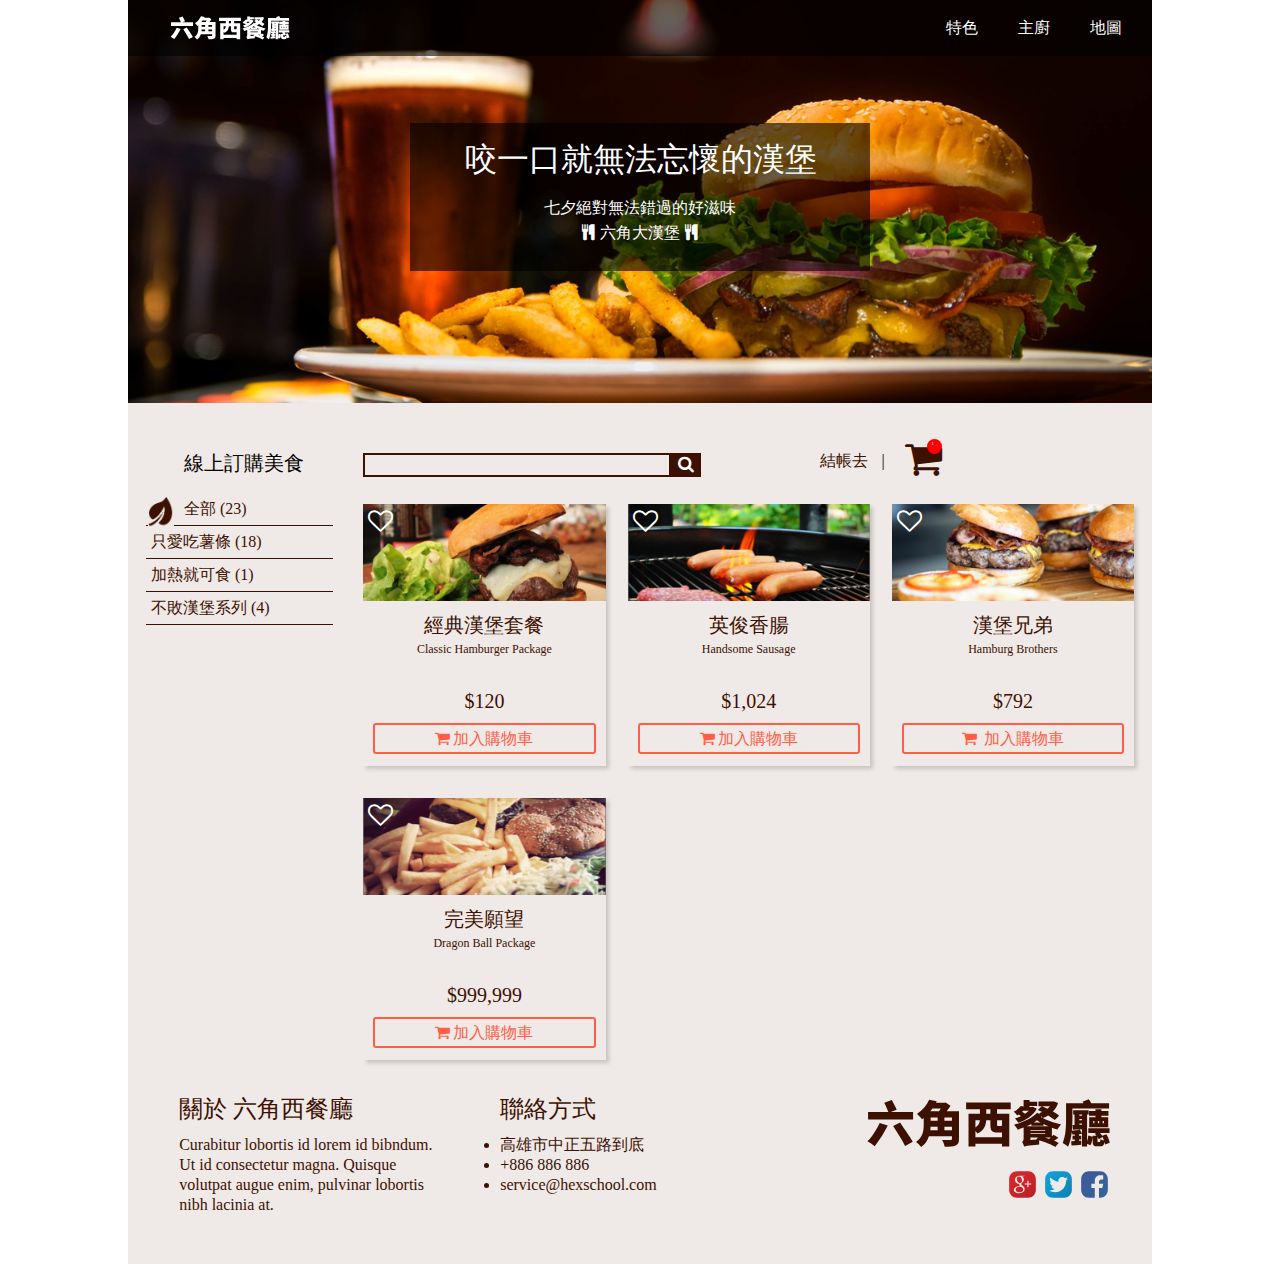
==== cart.html @ 8eec3bbd "updata origin file" ====
<!DOCTYPE html>
<html lang="en">
  <head>
    <meta charset="UTF-8">
    <title>六角西餐廳</title>
    <meta name="viewport" content="width=device-width, user-scalable=no, initial-scale=1.0, maximum-scale=1.0, minimum-scale=1.0">
    <meta http-equiv="X-UA-Compatible" content="IE=edge">
    <link rel="shortcut icon" href="img/favicon.ico">
    <meta name="description" content="咬一口就無法忘懷的漢堡" >
    <meta name="keywords"  content="漢堡,六角西餐廳,六角,西餐廳,咬一口," >
    <meta property="og:title" content="六角西餐廳" />
    <meta property="og:description" content="咬一口就無法忘懷的漢堡" />
    <meta property="og:type" content="website" />
    <meta property="og:url" content="http://www.Bitmap.com.tw" />
    <meta property="og:image" content="img/Bitmap.png" />
    <meta property="og:site_name" content="六角西餐廳" />
    <meta property="og:locale" content="zh_TW" />
    <link rel="stylesheet" href="css/pure-min.css">
    <link rel="stylesheet" href="css/font-awesome-4.7.0/css/font-awesome.min.css">
    <link rel="stylesheet" href="css/cssReset.css">
    <link rel="stylesheet" href="css/style.css">
    <script src="js/jquery-3.1.1.min.js"></script>
    <script src="js/all.js"></script>
  </head>
  <body class="js-mobileMenu-show">
    <div class="wrap">
      <div class="header">
        <div class="topbar">
          <h1 class="logo"><a href="#">六角西餐廳</a></h1>
          <a class="mobileMenu js-mobileMenu" href="#">
            <i class="fa fa-bars" aria-hidden="true"></i>
          </a>
          <ul class="menu">
            <li><a href="#">特色</a></li>
            <li><a href="#">主廚</a></li>
            <li><a href="#">地圖</a></li>
          </ul>
        </div>
        <div class="slogan">
          <ul>
            <li><h2>咬一口</h2></li>
            <li><h2>就無法忘懷的漢堡</h2></li>
          </ul>
          <div class="clearfix"></div>
          <p>七夕絕對無法錯過的好滋味</p>
          <p><i class="fa fa-cutlery" aria-hidden="true"></i>六角大漢堡<i class="fa fa-cutlery" aria-hidden="true"></i></p>
        </div>
      </div>
      <div class="main">
        <div class="sidebar">
          <h3><img src="img/leaf.png" alt="">線上訂購美食</h3>
          
          <ul>
            <li>
              <a href="">全部 (23)</a>
              <a href="">只愛吃薯條 (18)</a>
              <a href="">加熱就可食 (1)</a>
              <a href="">不敗漢堡系列 (4)</a>
            </li>
          </ul>
        </div>
        <div class="commodity">
          <div class="toolsBar">
            <form  action="#"  accept-charset="utf-8">
              <input type="search" name="" value="" placeholder="">
              <input type="submit" name="" value="&#xF002" style="font-family:Arial, FontAwesome">
            </form>
            <ul>
              <li><a href="#">結帳去</a></li>
              <li>|</li>
              <li>
              <a href="#" class="cartBtn">
<span class="count">1</span>
              <i class="fa fa-shopping-cart" aria-hidden="true"></i>
              </a>
            </li>
            </ul>
            <div class="clearfix"></div>
          </div>
          <div class="listView">
            <ul>
              <li>
                <ul class="product ">
                  <a class="like js-like" href="#"><i class="fa fa-heart-o" aria-hidden="true"></i></a>
                  <li><img src="img/product_1.png" alt="">
                  </li>
                  <li><h2>經典漢堡套餐</h2>
                    <p>Classic Hamburger Package</p>
                    </li><li class="product Line"></li>
                    <li><h3>$120</h3></li>
                    <li><a class="inCart" href="#"><i class="fa fa-shopping-cart" aria-hidden="true"></i>加入購物車</a></li>
                  </ul>
                </li>
                <li>
                  <ul class="product ">
                    <a class="like js-like" href="#"><i class="fa fa-heart-o" aria-hidden="true"></i></a>
                    <li><img src="img/product_2.png" alt=""></li>
                    <li><h2>英俊香腸</h2>
                      <p>Handsome Sausage</p>
                      </li><li class="product Line"></li>
                      <li><h3>$1,024</h3></li>
                      <li><a class="inCart" href="#"><i class="fa fa-shopping-cart" aria-hidden="true"></i>加入購物車</a></li>
                    </ul>
                    <div class="clearfix"></div>
                  </li>
                  <li>
                    
                    <ul class="product ">
                      <a class="like js-like" href="#"><i class="fa fa-heart-o" aria-hidden="true"></i></a>
                      <li><img src="img/product_3.png" alt=""></li>
                      <li><h2>漢堡兄弟</h2>
                        <p>Hamburg Brothers</p>
                        </li><li class="product Line"></li>
                        <li><h3>$792</h3></li>
                        <li><a class="inCart" href="#"><i class="fa fa-shopping-cart" aria-hidden="true"></i> 加入購物車</a></li>
                      </ul>
                    </li>
                    <li>
                      <ul class="product ">
                        <a class="like js-like" href="#"><i class="fa fa-heart-o" aria-hidden="true"></i></a>
                        <li><img src="img/product_4.png" alt=""></li>
                        <li><h2>完美願望</h2>
                          <p>Dragon Ball Package</p>
                          </li><li class="product Line"></li>
                          <li><h3>$999,999</h3></li>
                          <li><a class="inCart" href="#"><i class="fa fa-shopping-cart" aria-hidden="true"></i>加入購物車</a></li>
                        </ul>
                      </li>
                    </ul>
                  </div>
                </div>
                <div class="clearfix"></div>
                <div class="footer">
                  <ul class="connection">
                    <li>
                      <h2>關於 六角西餐廳</h2>
                      <p>Curabitur lobortis id lorem id bibndum. Ut id consectetur magna. Quisque volutpat augue enim, pulvinar lobortis nibh lacinia at. </p>
                    </li>
                    <li>
                      <h2>聯絡方式</h2>
                      <ul>
                        <li>高雄市中正五路到底</li>
                        <li>+886 886 886</li>
                        <li>service@hexschool.com</li>
                      </ul>
                    </li>
                  </ul>
                  <h2 class="logo2"><a href="#">六角西餐廳</a></h2>
                  <ul class="link">
                    <li><a href="#"><img src="img/icon_Google_plus.svg" alt=""></a></li>
                    <li><a href="#"><img src="img/icon_Twitter.svg" alt=""></a></li>
                    <li><a href="#"><img src="img/icon_facebook.svg" alt=""></a></li>
                  </ul>
                  <div class="clearfix">
                  </div>
                </div>
              </div>
              
            </body>
          </html>
---- css/cssReset.css ----
/*CSS Reset*/
html, body, div, span, applet, object, iframe,
h1, h2, h3, h4, h5, h6, p, blockquote, pre,
a, abbr, acronym, address, big, cite, code,
del, dfn, em, img, ins, kbd, q, s, samp,
small, strike, strong, sub, sup, tt, var,
b, u, i, center,
dl, dt, dd, ol, ul, li,
fieldset, form, label, legend,
table, caption, tbody, tfoot, thead, tr, th, td,
article, aside, canvas, details, embed, 
figure, figcaption, footer, header, hgroup, 
menu, nav, output, ruby, section, summary,
time, mark, audio, video {
	margin: 0;
	padding: 0;
	border: 0;
	font-size: 100%;
	font: inherit;
	vertical-align: baseline;
}
/* HTML5 display-role reset for older browsers */
article, aside, details, figcaption, figure, 
footer, header, hgroup, menu, nav, section {
	display: block;
}
body {
	line-height: 1;
}
ol, ul {
	list-style: none;
}
blockquote, q {
	quotes: none;
}
blockquote:before, blockquote:after,
q:before, q:after {
	content: '';
	content: none;
}
table {
	border-collapse: collapse;
	border-spacing: 0;
}
img{
	max-width: 100%;
	height: auto;
}
/*CSS Reset*/
---- css/style.css ----
* { -webkit-box-sizing: border-box;
    -moz-box-sizing: border-box;
    box-sizing: border-box;
}
.clearfix{
	clear: both;
}
body{
	font-family: MicrosoftJhengHeiRegular;
}
.wrap{
	max-width: 1024px;
	margin: 0 auto;
	background: #efe9e7;
}
.header{
	background-image: url('../img/header_desktop.png');
	width: 100%;
	padding-bottom: 132px; 
}


@media (max-width: 600px) {
	.header{
	background-image: url('../img/header_mobile.png');
	padding-bottom: 95px; 
}
}
.topbar{
background-color: rgba(0, 0, 0, 0.6);
width:100%;
padding-bottom: 25px;
position: static;
padding-bottom: 56px;
}
.logo a{
	float: left;
	text-decoration: none;
	background-image: url('../img/logo_w(null).svg');
	width: 120px;
	height: 24px;
	text-indent: -99px;
	overflow: hidden;
	margin: 16px 0px 16px 42px;
}
@media (max-width: 600px) {
	.logo a{
	margin: 16px 0px 16px 10px;}
}

.menu{
	float: right;
	margin: 10px;
}
.mobileMenu{
	display: none;
}
.menu li{
	float: left;
}
.menu li a{
	display: block;
	text-decoration: none;
	color: #FFF;
	padding: 10px 20px 10px 20px;
	border-radius: 5%;
}
.menu li a:hover{
	background-color: rgba(255, 255, 255, 0.7);
	color: #000;

}
@media (max-width: 600px) {

.menu{
	float: none;
	margin: 0;
	position: absolute;
	width: 100%;
	top: 57px;
	z-index: 100;
	max-height: 0px;
	overflow: hidden;
	transition: max-height 1s
}
.js-menu-show .menu{
	max-height: 140px;
}
.mobileMenu{
	display: block;
	float: right;
	font-size: 2em;
	font-weight:bold;
	margin-top: 10px;
	margin-right: 15px;
	color: gray;

}
.mobileMenu.active{
	color: white;
}

.menu li{
	border: 1px solid rgba(0, 0, 0, 0.5);
	float: none;
	background-color: rgba(0, 0, 0, 0.9);
	text-align: center;

}
.menu li a{
	font-size: 1.5em;
	display: block;
	padding: 10px 0 10px 0;
	border-radius: 0;

}

}

.slogan{
width: 460px;
margin: 0 auto;
margin-top: 67px;
background-color: rgba(0, 0, 0, 0.6);
text-align: center;
padding-top: 20px;
padding-bottom: 26px;
}
.slogan ul{
	width: 100%;
	padding-left: 12%;


}
.slogan ul li{
	float: left;
	padding-bottom: 20px;
}
.slogan h2{
	color: #FFF;
	font-size: 2em;

}
.slogan p{
	color: #FFF;
	line-height: 25px;
}
.slogan i{
	padding-left: 5px;
	padding-right: 5px;
}
@media (max-width:600px) {
	.slogan{
   width: 288px;
}
.slogan ul{
	padding-left: 0;
}
.slogan ul li{
	float: none;
}
}

.intro li{
	float: left;
	width: 33.333%;
	text-align: center;
	padding: 0px 20px 20px 20px; 
	color: #3D1101 ;
}
.intro img{
	border-radius: 100%;
}
.intro h3{
	margin-top: 20px;
	margin-bottom: 11px; 
	font-size: 18px;

}
.intro p{
	text-align: left;
	letter-spacing: 1px;
	padding: 10px;
	line-height: 20px;
}
.infoTitle{
	position: relative;
	left: 25%;

}
.intro .infoTitle .line{
	border-bottom: 1px solid #979797 ;
	width: 10%;
	display: block;

}
.intro .infoTitle li{
	margin-top: 5%;
	margin-bottom: 5%;
	width: auto;
} 
.intro .infoTitle h2{
    font-size: 24px;
	line-height: 30px;
	text-align: center;
}
@media (max-width: 768px) {
.infoTitle{
	left: 20%;
}
.intro li{
	float: none;
	width: 100%;
}
.intro .infoTitle{
		left: 0;
}
.intro .infoTitle .line{
        display: none;
	border-bottom: 0 ;

}
}

.chef{
	background: #3d1101;
	color: #EFE9E7;
	margin-top: 3%;
}
.chef img{
	width: 100%;
}
.chef li{
	float: left;
	width: 50%;
	padding-left: 1%;
	padding-right: 1%;

}
.chef h2{
	font-size: 20px;
	margin-top: 10%;
	margin-bottom: 5px;
}
.chef p{
	margin-bottom: 2%;
	line-height: 20px;
	letter-spacing: 1px;
}
@media (max-width: 768px) {
.chef{
	padding-bottom: 5%;
}
.chef li{
	float: none;
	width: 100%;

}
.chef h2{
	font-size: 20px;
	margin-top: 10%;
	margin-bottom: 5px;
	padding-left: 15px;
}
.chef p{
	padding-left: 15px;
	padding-right: 5px;

}

}

.comment{
	padding-top: 5%;
	padding-bottom: 5%;
}
.intro.comment h2{
	text-align: center;
	font-size: 24px;
	padding-bottom: 5%;
}
.intro.comment img{
float: left;
margin-right: 5%;
}
.intro.comment h3{
	text-align: left;
	padding-top: 2%;
	color: #502819;
}
.intro.comment p{
	color:#401505;
	margin-top: 5%;
	padding-left: 70px;
	padding-right: 1%;
}
.comment h4{
	margin-top: 15px;
	margin-bottom: 15px;
	float: right;
	color: #aa958e;
}
@media (max-width: 768px) {
.comment{
	padding-top: 5%;
	padding-bottom: 5%;
}
}
@media (max-width: 768px) {
	.intro.comment h2{
	text-align: center;
	font-size: 24px;
	padding-bottom: 5%;
}
.intro.comment h3{
	padding-top: 5%;
}
.intro.comment li{
	padding-bottom: 8%;
}
.intro.comment p{
	padding-right: 8%;
}
}
.map{
	background-color: #f6f4f3;
	text-align: center;
	padding-top: 5%;
}
.map h2{
	font-size: 24px;
	color: #51291a;
	line-height: 30px;
	font-weight: bold;
}
.map ul li{
	float: left;
	width: 50%;
	margin-top: 3%;
	padding-left: 1%;
	padding-bottom: 5%;

}
.map .table label{
	margin: 1%;
}
.map .table form{
	text-align: left;
	line-height: 30px;
	color:#3D1101;
	width: 100%;
}
.map .table input[type="text"],
.map .table input[type="tel"],
.map .table input[type="email"],
.map .table input[type="number"]{
	width: 95%;
	margin-top: 1.5%;
	margin-bottom: 1.5%;
}
.map .table input[type="radio"]{
	margin-right: 8%;
		margin-top: 2%;
	margin-bottom: 1.5%;
}
.map .table span{
	font-size: 14px;
}
.resetBtn{
	float: right;
background-color: #a09e9e;
margin-right: 10px;
}
.submitBtn{
	float: right;
	background-color: #f56c23;
	margin-right: 5%;
}
@media (max-width: 768px) {

.map{
	padding-top: 10%;
	padding-bottom: 10%;
}
.map h2{
	font-size: 24px;
	color: #51291a;
	line-height: 30px;
	font-weight: bold;
}
.map ul{
	padding-top: 7%;
}
.map ul li{
	float: none;
	width: 100%;
}

.map .table form{
	line-height: 7px;
}
.map .table span{
	margin-left: 1%;
}


}
.connection{
	padding-left: 5%;
	padding-top: 3%;
}
.connection >li{
	float: left;
	width: 33%;
	padding-right: 50px;
	padding-bottom: 5%;
	line-height: 20px;
	color: #3D1101;
}
.connection h2{
    font-size: 24px;
    margin-bottom: 6%;
}
.connection >li ul li{
	list-style: disc;
}
.logo2 a{
	float: right;
	display: block;
	text-decoration: none;
	background-image: url('../img/logo_l@svg.svg');
	width: 243px;
	height: 48px;
	text-indent:999px;
	white-space: nowrap;
	overflow: hidden;
	margin-right: 42px;
}
.link{
	float:right;
	margin-right: 37px;
	margin-top: 22px;
}
.link li{
	float: left;
}
.link a{
	display: block;
	width: 31px;
	height: 36px;
	float: left;
	margin-right: 5px;
}

@media (max-width: 768px) {

.connection{
	padding-left: 5%;
	padding-top: 5%;
}
.connection >li{
	float: none;
	width: 100%;
	padding-bottom: 5%;
	padding-top: 5%;
}
.connection h2{
    margin-bottom: 8%;
}
.logo2 a{
	margin-right: 2%;
}
.link{
	margin: 0 0;
}
}

/* logincss , register */
.login,.register{
	padding-top: 5%;
	text-align: center;
	padding-bottom: 5%;
}
.login h3,.register h3{
	font-size: 20px;
	color: #3D1101;
	font-weight: bold;
	padding-top: 1%;
	padding-bottom: 4%;
}
.loginBox,.registerBox{
	width: 300px;
	margin: 0 auto;
	border-top: 3px  solid #FF5E45;
	border-right: 1px solid rgba(0,0,0,0.16);
	border-bottom: 1px solid rgba(0,0,0,0.16);
    box-shadow: 3px 3px 4px 0px rgba(0,0,0,0.16);
    padding-top: 2%;
}
.registerBox{
	width: 620px;
}
.loginBox h4,.registerBox h4{
	font-size: 18px;
	color: #3D1101;
	font-weight: bold;
}
.loginForm{
	margin-top: 5%;
	line-height: 15px;
}
.loginBox .loginForm label{
	text-align: left;
	font-size: 18px;
}
.loginBox .loginForm input[type="email"],
.loginBox .loginForm input[type="password"],
.registerBox .registerForm input[type="email"],
.registerBox .registerForm input[type="password"]{
	width: 95%;
}
.forgotP{
	text-align: left;
	text-decoration: none;
	display: block;
	color: red;
	margin-top: 3%;
	margin-bottom: 5%;
}
.forgotP:hover{
	color: blue;
}
.loginBtn{
	float: left;
	margin-top: 5%;
	padding-left: 5%;
} 
.loginForm .signUpBtn{
	float: left;
	width: 125px;
	height: 32px;
    margin-left: 5%;
	background: rgba(0,0,0,0.35);
}
.login .loginForm .signInBtn,
.register .registerForm .signInBtn{
	float: right;
	width: 125px;
	height: 32px;
	background: #F56C23;
	margin: 0;
	margin-right: 5%;

}
.register .registerForm .signInBtn{
	margin-top: 5%;
}
.registerForm .signInBtn{
	margin-top: 8%;
}
.loginForm .signInBtn:hover,
.registerForm .signInBtn:hover{
	background: rgba(252,0,0,0.8);
}
.loginForm .signUpBtn:hover{
	background: rgba(0,0,0,0.2);
}
.registerMessage li{
	float: left;
	width: 50%;
	text-align: left;
}
.registerMessage li p,
.registerMessage span{
font-size: 18px;
color: #3D1101;
padding-right:10%;
padding-left:3%;
padding-top: 5%;
}
.registerMessage span{
	font-size: 20px;
}
@media (max-width:630px) {
	.registerBox{
	width: 97%;
}
	.registerMessage li{
	float: none;
	width: 100%;
	padding-top: 5%;
}

}
.sidebar{
	float: left;
	width: 20%;


}
.sidebar h3{
	margin-top: 50px;
	font-size: 20px;
}
.sidebar img{
	margin-top: 43px;
	margin-left: 20px;
	margin-right: 10px;
float: left;
width: 26px;
}
.sidebar ul{
	margin-top: 20px;
	text-align: left;
}
.sidebar li{
	margin-left: 18px;
}
.sidebar a{
	display: block;
	padding-top: 8px;
	padding-bottom: 8px;
	padding-left: 5px;
	text-decoration: none;
	border-bottom: 1px solid #3D1101;
	color: #3d1101;
}
.sidebar a:hover{
	background-color: #3D1101;
	color: white;
}
@media (max-width:480px) {
.sidebar h3{
	text-align: center;
}
.sidebar img{
	margin-top: -5px;
	margin-left: 15px;
	margin-right: 2px;
width: 26px;
}
.sidebar li{
	margin-left: 2px;
}
}

@media (max-width:650px) {
.sidebar{
	float: none;
	width: 100%;

}
.sidebar h3{
text-align: center;
	margin-top: 50px;
	font-size: 20px;
}
.sidebar img{
	margin-top: 0;
	margin-left: 0;
	margin-right: 0;
float: none;

}
.sidebar li{
	margin-left: 18px;
	margin-right: 20px;
}
}

.commodity{
		float: right;
	width: 78%;
}
.toolsBar{
	padding-top: 50px;
	padding-left: 10px;
}
.toolsBar form{
	float: left;
}
.toolsBar ul{
	float: left;
	padding-left:15%;
}
.toolsBar ul li{
	display: inline;
	width: auto;
	margin-right: 10px;
}
.toolsBar input[type="search"]{
	border: 2px solid #3D1101;
	width:300px;
	background: #efe9e7;

}
.toolsBar input[type="submit"]{
	background-color: #3d1101;
	border: 1px solid #3d1101;
	color: white;
	font-size: 17px;
	margin-left: -4px;
}
.toolsBar a{
	text-decoration: none;
font-size: 16px;
color: #3D1101;
}
.toolsBar .cartBtn{
	margin-top: -14px;
	float: right;
	font-size: 40px;
	position: relative;
}
@media (max-width:768px) {
.toolsBar input[type="search"]{
	width:250px;
}
.toolsBar ul{
	float: left;
	padding-left:5%;
}
}
@media (max-width:650px) {
.commodity{
	float: none;
	width: 100%;
}
.toolsBar{
	padding-top: 50px;
	padding-left: 10px;
}
.toolsBar form{
	float: none;
}
.toolsBar ul{
	float: right;
	margin-top: 10%;
	margin-right: 10%;
	margin-bottom: 0;
}
.toolsBar ul li{
	margin-right: 10px;
}
.toolsBar input[type="search"]{
	width:80%;
}
}
.listView >ul >li{
	float: left;
width: 30.333%;
margin-right:1.5% ;
margin-left: 10px;
margin: 3% 1.5% 1% 10px;
box-shadow: 3px 3px 4px 0px rgba(0,0,0,0.16);
}
@media (max-width:768px) {
	.listView >ul >li{
	float: left;
width: 45%;
margin-right:1% ;
}
}
@media (max-width:600px) {
.listView >ul >li{
	float: none;
width: 100%;
margin: 0;
margin-top: 10%;
}
}

.product {
	text-align: center;
color: #3D1101;
padding-bottom: 5%;
}
.product  h2{
font-size: 20px;
color: #3D1101;
margin-top: 11px;
margin-bottom: 8px;
}
.product  p{
	font-size: 12px;
	margin-bottom: 5%;
}
.product  .product Line{
	display: block;
	margin: 0 auto;
	border-bottom: 1px solid #3d1101;
	width: 30%;
}
.product  h3{
	margin-top: 5%;
	margin-bottom: 5%;
	font-family: Roboto-Light;
    font-size: 20px;
}
.product  img{
	width: 100%;
	height: auto;
}
.product  .inCart{
	display: block;
	border: 2px solid #FF5E45;
border-radius: 3px;
margin-left: 10px;
margin-right: 10px;
padding-top: 5px ;
padding-bottom: 5px ;
color: #FF5E45 ;
text-decoration: none;
}
.product  .inCart i{
	margin-right: 3px;
}
.product  .inCart:hover{
	color: gray;
	border: 2px solid gray;

}
.like{
	color: white;
	display: block;
	position: absolute;
	font-size: 25px;
	margin-top: 5px;
	margin-left: 5px;
}
.count{
	position: absolute;
	display: block;
	width: 15px;
	height: 15px;
	background-color: red;
	border-radius: 100%;
	right: 0;
	color: white;
	font-size: 5px;
	padding-left: 4.5px;
	padding-top: 1.5px;

}
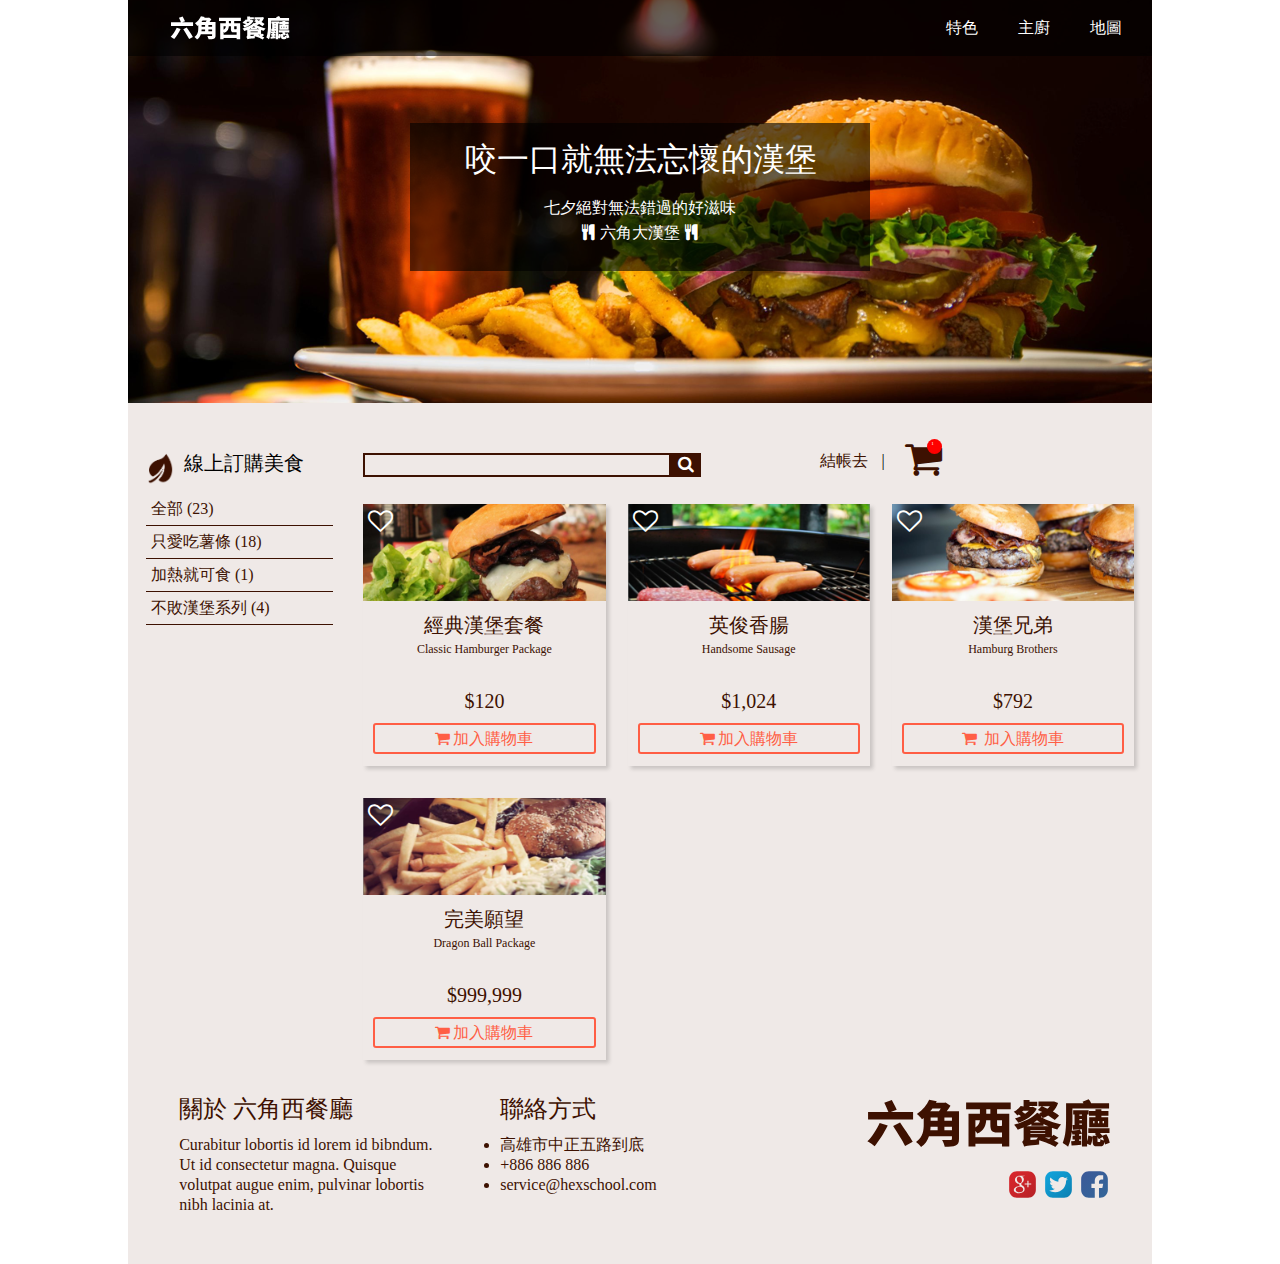
==== commit 128dcbf9: "updata add index effect & cart fix_1" ====
--- a/cart.html
+++ b/cart.html
@@ -26,7 +26,7 @@
     <div class="wrap">
       <div class="header">
         <div class="topbar">
-          <h1 class="logo"><a href="#">六角西餐廳</a></h1>
+          <h1 class="logo"><a href="index.html">六角西餐廳</a></h1>
           <a class="mobileMenu js-mobileMenu" href="#">
             <i class="fa fa-bars" aria-hidden="true"></i>
           </a>
--- a/css/style.css
+++ b/css/style.css
@@ -603,7 +603,7 @@
 	font-size: 20px;
 }
 .sidebar img{
-	margin-top: 43px;
+	margin-top: 0;
 	margin-left: 20px;
 	margin-right: 10px;
 float: left;
@@ -840,5 +840,29 @@
 	font-size: 5px;
 	padding-left: 4.5px;
 	padding-top: 1.5px;
-
-}
+}
+
+.top{
+	position: fixed;
+	right: 10px;
+	bottom: 10px;
+	text-align: center;
+	display: none;
+}
+.top.active{
+	display: block;
+}
+.top a{
+	display: block;
+	width: 50px;
+	height:  50px;
+	font-size: 3em;
+	background-color:  rgba(255, 255, 255, 0.5);
+	color: rgba(0,0,0,0.5);
+	border-radius: 35px;
+}
+.top a:hover{
+	background-color:  rgba(255, 255, 255, 0.8);
+	color: rgba(0,0,0,0.8);
+
+}
